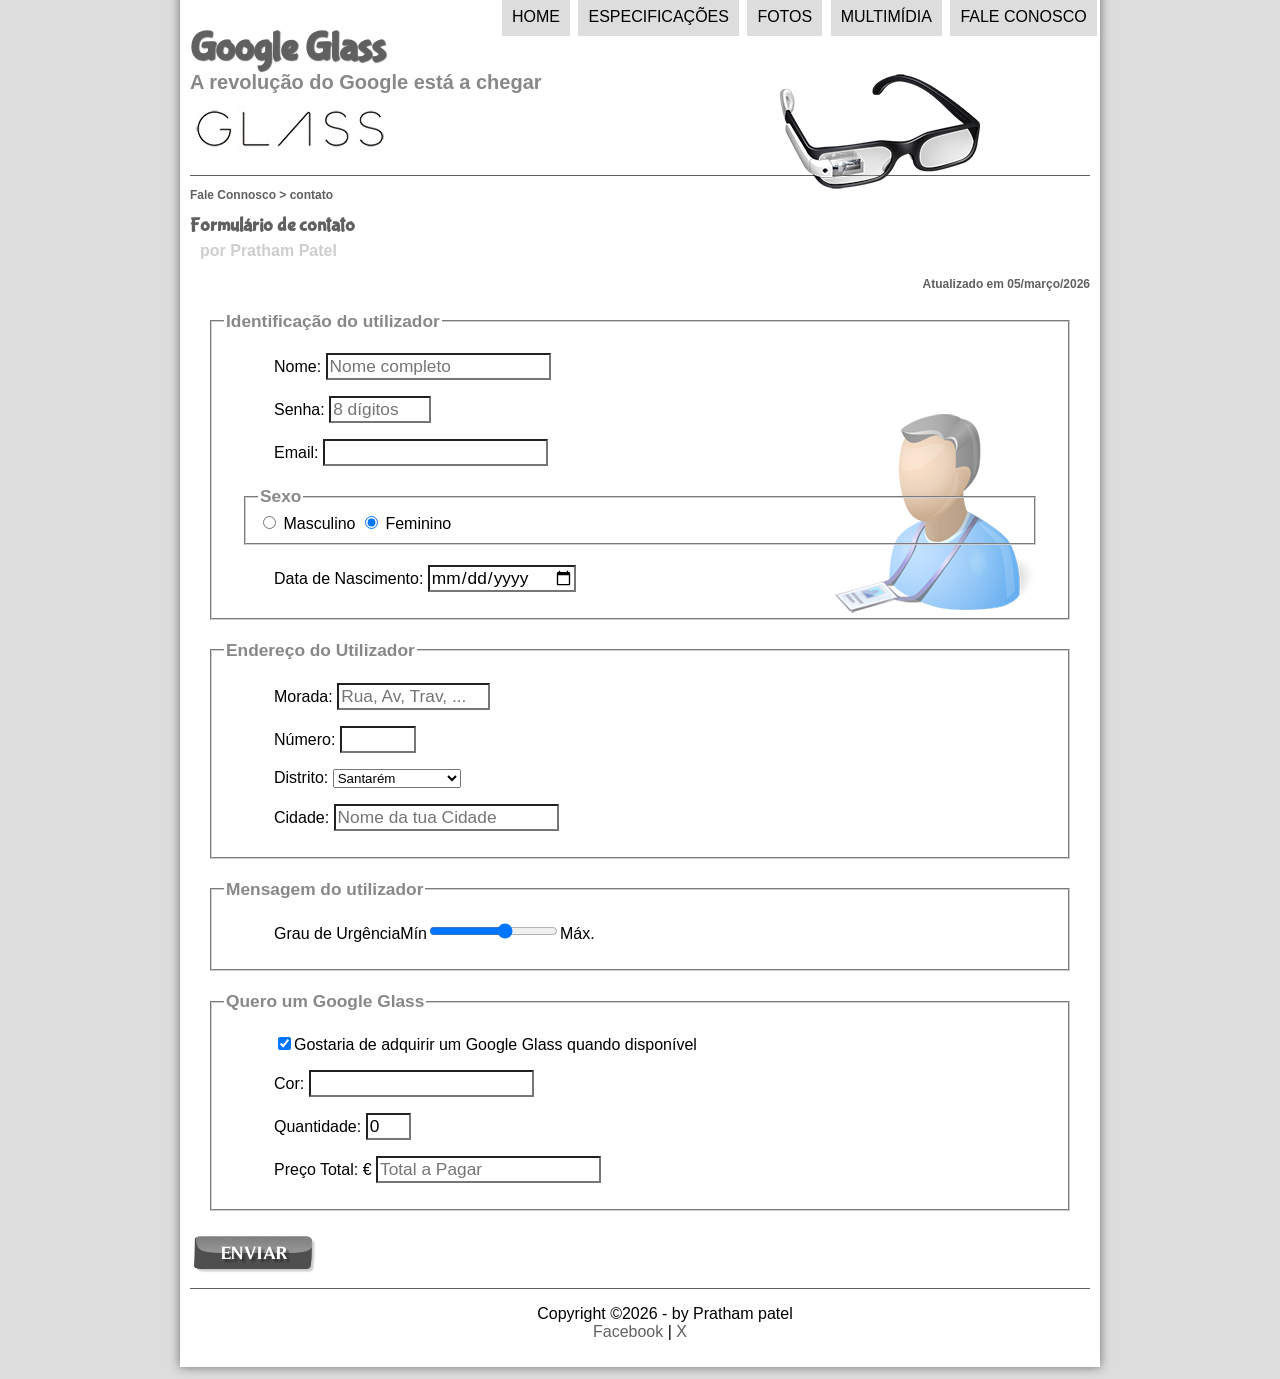
==== fale-conosco.html @ bb6ed6da "Initial commit" ====
<!DOCTYPE html>
<html lang="pt">
<head>
    <meta charset="UTF-8">
    <meta name="viewport" content="width=device-width, initial-scale=1.0">
    <title>Fale Connosco</title>
    <link rel="stylesheet" href="_css/estilo.css">
    <link rel="stylesheet" href="_css/form.css">
</head>
<script language="javascript" src="_javascript/funcoes.js"></script>
<script>
    function clac_total() {
        var qtd = parseInt(document.getElementById('iQtd').value)
        tot = qtd * 250;
        document.getElementById('iTot').value = tot;
    }
</script>
<body>
    <div id="interface">
        <header id="cabecalho">
            <hgroup>
            <h1>Google Glass</h1>
            <h2>A revolução do Google está a chegar<h2>
            </hgroup>
            <img id="icone" src="_imagens/glass-oculos-preto-peq.png" alt="">
            <nav id="menu">
               <h1>Menu Principal</h1>
                <ul>
                    <li onmouseover="mudafoto('_imagens/home.png')" onmouseout="mudafoto('_imagens/glass-oculos-preto-peq.png')"><a href="index.html">Home</a> </li>
                    <li onmouseover="mudafoto('_imagens/especificacoes.png')" onmouseout="mudafoto('_imagens/glass-oculos-preto-peq.png')"><a href="specs.html">Especificações</a></li>
                    <li onmouseover="mudafoto('_imagens/fotos.png')" onmouseout="mudafoto('_imagens/glass-oculos-preto-peq.png')"><a href="fotos.html">Fotos</li>
                    <li onmouseover="mudafoto('_imagens/multimidia.png')" onmouseout="mudafoto('_imagens/glass-oculos-preto-peq.png')"><a href="multimidia.html"></a>Multimídia</li>
                    <li onmouseover="mudafoto('_imagens/contato.png')" onmouseout="mudafoto('_imagens/glass-oculos-preto-peq.png')"><a href="fale-conosco.html"></a>Fale conosco</li>
                </ul>
            </nav>
        </header>
        <section id="corpo-full">
            <article id="noticia_principal">    
                <header id="cabecalho-artigo">
                    <hgroup>
                        <h3>Fale Connosco > contato</h3>
                        <h1>Formulário de contato</h1>
                        <h2>por Pratham Patel </h2>
                        <h3 class="direito">Atualizado em 05/março/2026</h3>
                    </hgroup>
                </header>
                
               <form method="post" id="fContato" action="mailto:14262.prathampatel@alunos.ae-almeirim.pt" oninput="calc_total();"></form>
                    <fieldset id="utilizador">
                        <legend>Identificação do utilizador</legend>
                            <p><label for="iNome">Nome: </label><input type="text" name="tNome" id="iNome" size="20" maxlength="30" placeholder="Nome completo"></p>
                            <p><label for="iSenha">Senha: </label><input type="password" name="tSenha" id="iSenha" size="8" maxlength="8" placeholder="8 dígitos"></p>
                            <p><label for="iEmail">Email: </label><input type="email" name="tEmail" id="iEmail" size="20" maxlength="40"></p>
                            <fieldset id="isexo">
                                <legend>Sexo</legend>
                                    <input type="radio" name="tSexo" id="iMasc" checked/> <label for="iMasc">Masculino</label>
                                    <input type="radio" name="tSexo" id="iFem" checked/> <label for="iFem">Feminino</label>
                            </fieldset>
                            <p>Data de Nascimento: <input type="date" name="tData" id="iData"></p>
 
                    </fieldset>
                    <fieldset id="iEndereco">
                        <legend>Endereço do Utilizador</legend>
                            <p><label for="iRua">Morada: </label> <input type="text" name="tRua" id="iRua"  size="13" maxlength="80" placeholder="Rua, Av, Trav, ..."></p>
                            <p><label for="iNum">Número: </label><input type="number" name="tNum" id="iNum" min="0" max="9999"></p>
                            <p><label for="iDist">Distrito: </label>    <select name="tDist" id="iDist">
                                <optgroup label="Região Centro">
                                    <option value="Avr">Aveiro</option>
                                    <option value="Grd">Guarda</option>
                                    <option value="Cbr">Coimbra</option>
                                    <option value="CB">Castelo Branco</option>
                                    <option value="Lra">Leiria</option>
                                   
                                </optgroup>
                                <optgroup label for="Região de Lisboa e Vale do Tejo">
                                    <option value="Lba">Lisboa</option>
                                    <option value="Str" selected>Santarém</option>
                                    <option value="Stb">Setúbal</option>
                                   
                                </optgroup>
                            </select></p>
                            <p><label for="iCid">Cidade: </label><input type="text" name="tCid" id="iCid"maxlength="40" size="20" placeholder="Nome da tua Cidade" list="cidades"></p>
                            <datalist id="cidades">
                                <option value="Almeirim"></option>
                                <option value="Fazendas de Almeirim"></option>
                                <option value="Benfica de Ribatejo"></option>
                                <option value="Raposa"></option>
                                <option value="Alpiarça"></option>
                            </datalist> 
                    </fieldset>
                    <fieldset id="iMensagem">
                        <legend>Mensagem do utilizador</legend>
                        <p><label for="iUrg">Grau de Urgência</label>Mín<input
                            type="range"  name="tUrg" id="iUrg" min="0" max="10"
                            step="2">Máx.</p>
                        </fieldset>
                        <fieldset id="iPedido">
                            <legend>Quero um Google Glass</legend>
                        <p><input type="checkbox" name="tPed" checked><label for="iPed">Gostaria de adquirir um Google Glass quando disponível</label></p>
                        <p><label for="iCor">Cor: </label><input type="number" name="tCor" id="iCor" value="#0000FF"></p>
                        <p><label for="iQtd">Quantidade: </label><input type="number" name="tQtd" id="iQtd" min="0" max="5" value="0" ></p>
                        <p><label for="iTot">Preço Total: € </label><input type="text" name="tTot" id="iTot" placeholder="Total a Pagar" readonly></p>
                    </fieldset>
                    <input type="image" name="tEnviar" src="_imagens/botao-enviar.png">
                </form>
             </article>
         </section>
 
                         
 <footer id="rodape">
            <p> Copyright &copy;2026 - by Pratham patel <br>
            <a href="https://facebook.com"> Facebook</a> |  <a href="https://x.com">X</a>
            </p>
        </footer>
    </div>
</body>
</html>
---- _css/estilo.css ----
@charset "UTF-8";

@import url("https://fonte.gooleapis.com/css2?Family=Titillium+Web&display=swap");

@font-face {
    font-family:'Fontelogo';
    src: url(../_fonts/bubblegum-sans-regular.otf);
}

body {
    font-family:Arial,sans-serif;
    background-color: #dddddd;
    color: black;
}

div#interface {
    width: 900px;
    background-color: white;
    margin: -20px auto 10px auto;
    box-shadow: 0px 0px 10px rgba(0, 0, 0, 0.5);
    padding: 10px;
}

p {
    text-align: justify;
    text-indent: 50px;
}

a {
    color: #606060;
    text-decoration: none;
}

a:hover {
    text-decoration: underline
}

header#cabecalho img#icone {
    position: absolute;
    left: 780px;
    top: 70px;
}

header#cabecalho {
    height: 150px;
    border-bottom: 1px #606060 solid;
    background: url("../_imagens/glass-logo-peq.jpg") no-repeat 0px 80px;
}

header#cabecalho h1 {
    font-family: 'FonteLogo', Helvetica, sans-serif;
    font-size: 30pt;
    color: #606060;
    text-shadow: 1px 1px 1px rgba(0, 0, 0, 0.6);
    margin-bottom: 0px;
    padding: 0px;
}

header#cabecalho h2 {
    font-family: 'Titillium Web', sans-serif;
    font-size: 15pt;
    color: #888888;
    margin-top: 0px;
    padding: 0px;  
}

figure.foto-legenda {
    position: relative;
    border: 8px solid white;
    box-shadow: 1px 1px 4px black;
}

figure.foto-legenda img {
    width: 100%;
    height: 100%;
}

figure.foto-legenda figcaption {
    opacity: 0;
    position: absolute;
    top: 0px;
    width: 100%;
    height: 100%;
    background-color: rgba(0, 0, 0, 0.4);
    color: white;
    padding: 10px;
    box-sizing: border-box;
    transition: opacity 1s;
} 

nav#menu {
    display: block;
}

nav#menu ul {
    list-style: nome;
    text-transform: uppercase;
    position: absolute;
    top: -20px;
    left: 460px;
}

nav#menu h1 {
    display: none;
}

nav#menu a {
    color: black;
    text-decoration: none;
}

nav#menu:hover {
    color:white;
    text-decoration: underline;

} 
nav#menu li {
    display: inline-block;
    background-color: #dddddd;
    padding: 10px;
    margin: 2px;
    transition: background-color 1s;
}

nav#menu li:hover {
    background-color: #606060;
}

section#corpo {
    display: block;
    width: 500px;
    float: left;
    border-right: 1px #606060 solid;
    padding-right: 20px;
}

article#noticia_principal h2 {
    font-size: 13px;
    color: #606060;
    background-color: #dddddd;
    padding: 5px 0px 5px 10px;
    margin: 10px 0px 0px 0px;
}

header#cabecalho-artigo h1{
    font-family: 'FonteLogo', sans-serif;
    font-size: 20px;
    color: #606060;
    margin-bottom: 0px;
    margin-top: 0px;
}

.direito {
    text-align: right; 
}

header#cabecalho-artigo h2 {
    font-size: 12pt;
    color: #cecece;
    background-color: white;
    margin: 0px;
}

header#cabecalho-artigo h3 {
    font-size: 12px;
    color: #606060;  
}

table#tabela_espec {
    border: 1px solid #606060;
    border-spacing: 0px;
    margin-left: auto;
    margin-right: auto;
}

table#tabela_espec td {
    border: 1px solid #606060;
    padding: 10px;
    vertical-align: middle;
}

table#tabela_espec td.ce {
    color: white;
    background-color: #606060;
    vertical-align: top;
    font-weight: bold;
}

table#tabela_espec td.cd {
    background-color:#cecece;
}

table#tabela_espec caption {
    color: #888888;
    font-size: 15t;
    font-weight: bolder;
}

table#tabela_espec caption span {
    display: block;
    float: right;
    color: black;
    font-size: 8pt;
    margin-top: 10px;
}

video#video1 {
    display: block;
    position: relative;
    left: 0px;
    bottom: 15px;
    width: 500px;
    margin: auto;    
}

video#video2 {
    display: block;
    position: relative;
    left: 0px;
    top: 10px;
    width: 350px;
    margin: auto;
}

aside#lateral {
    display: block;
    width: 350px;
    float: right;
    background-color: #dddddd;
    padding: 10px;
    margin-top: 10px;
    box-shadow: 2px 2px 2px rgba(0, 0, 0, 0.5);
}

aside#lateral h1 {
    font-family:'FonteLogo', sans-serif ;
    font-size: 20pt;
    color: #606060;
    margin-top: 0px;
}

aside#lateral h2 {
    font-family:'FonteLogo', sans-serif ;
    font-size: 13pt;
    color: white;
    margin-top: 0px;
    padding: 5px;
}

footer#rodape {
    clear: both;
    border-top: 1px solid #606060;   
}

footer#rodape p {
    text-align: center;
}
---- _css/form.css ----
@charset "UTF-8";
 
form {
    width: 550px;
    margin:auto;
}
 
input, textarea {
    font-family: sans-serif;
    font-weight: normal;
    font-size: 13pt;
    background-color: rgba(255, 255, 255, 0.8);
}
 
input: hover, textarea:hover {
    background-color: #dddddd;
}
 
legend {
    color: #888888;
    font-weight: bold;
    font-size: 13pt;
    font-family: sans-serif;
}
 
fieldset {
    border-color: #cecece;
    margin: 20px;
}
 
fieldset#sexo {
    width: 150px;
}
 
fieldset#utilizador {
    background: url("../_imagens/icone-contato.png") no-repeat 95% 95%;
}
 
fieldset#endereco {
    background: url("../_imagens/icone-endereco.png") no-repeat 95% 95%;
}
 
fieldset#mensagem {
    background: url("../_imagens/icone-mensagem.png") no-repeat 95% 95%;
}
 
fieldset#pedido {
    background: url("../_imagens/icone-pagamento.png") no-repeat 95% 95%;
}
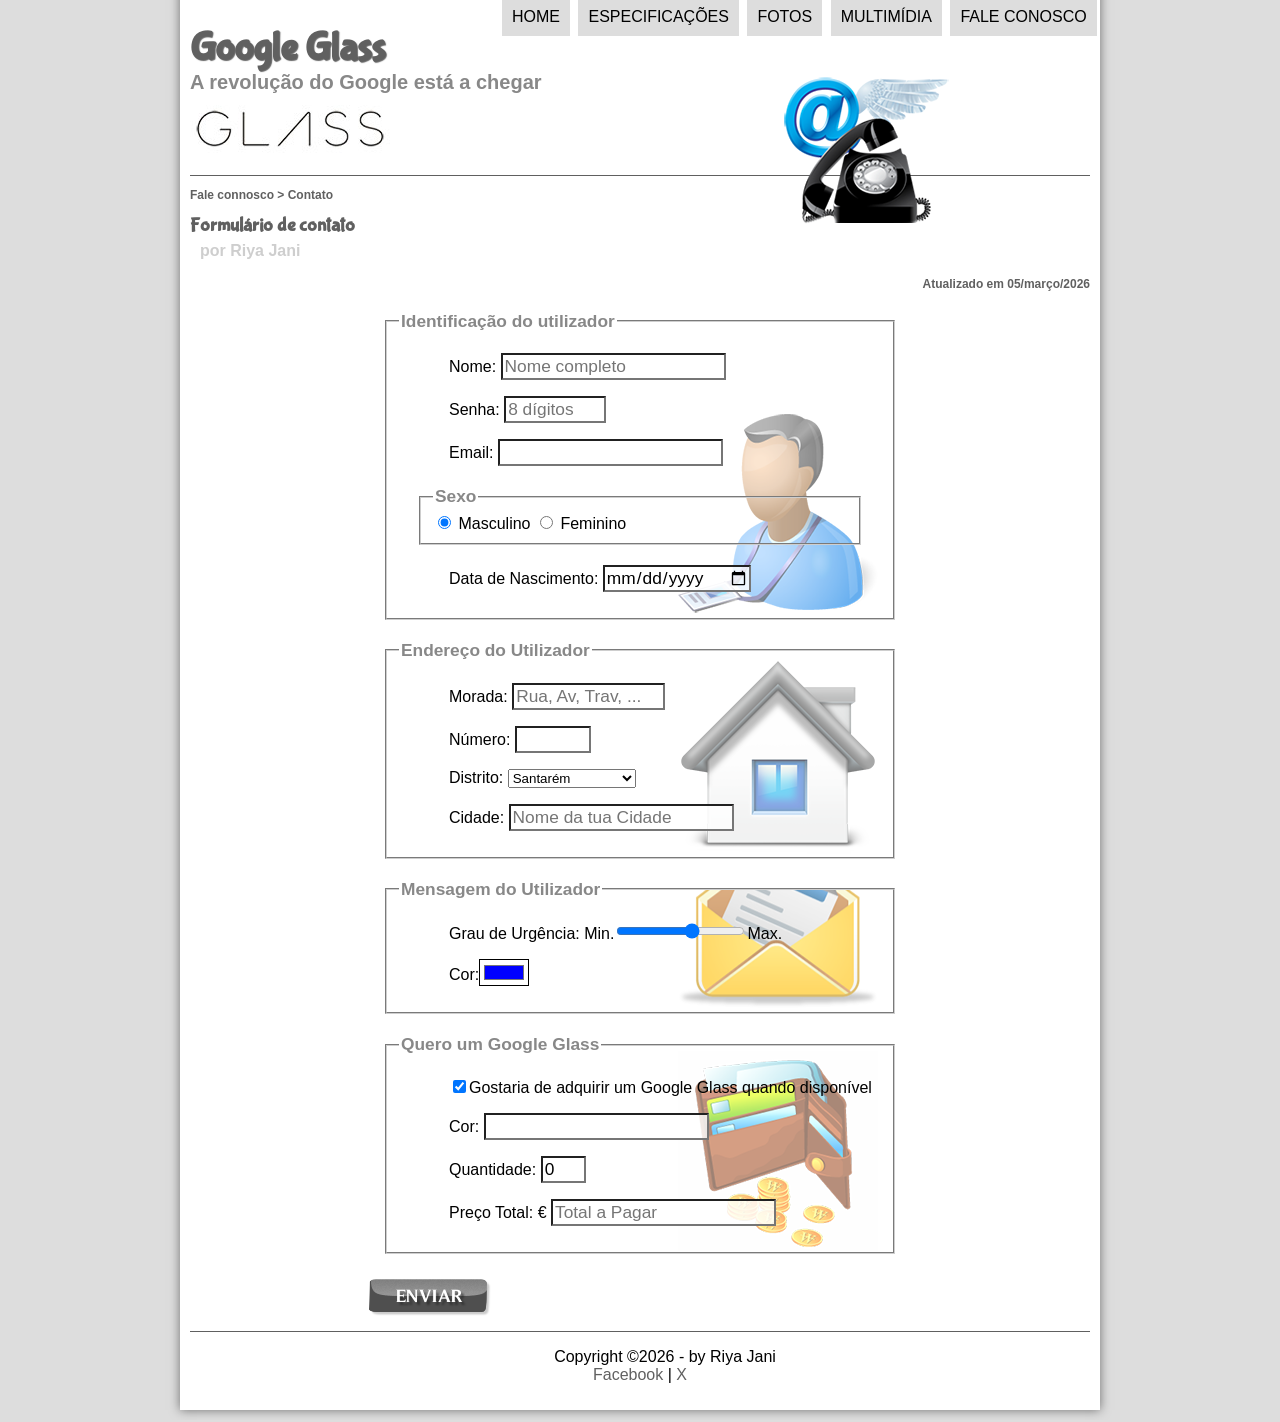
==== commit a2594ea4: "Update fale-conosco.html" ====
--- a/fale-conosco.html
+++ b/fale-conosco.html
@@ -1,117 +1,123 @@
 <!DOCTYPE html>
 <html lang="pt">
 <head>
-    <meta charset="UTF-8">
-    <meta name="viewport" content="width=device-width, initial-scale=1.0">
-    <title>Fale Connosco</title>
-    <link rel="stylesheet" href="_css/estilo.css">
-    <link rel="stylesheet" href="_css/form.css">
+<meta charset="UTF-8">
+<meta name="viewport" content="width=device-width, initial-scale=1.0">
+<title>Fale connosco</title>
+<link rel="stylesheet" href="_css/estilo.css">
+<link rel="stylesheet" href="_css/form.css">
 </head>
 <script language="javascript" src="_javascript/funcoes.js"></script>
 <script>
-    function clac_total() {
-        var qtd = parseInt(document.getElementById('iQtd').value)
+    function calc_total() {
+        var qtd = parseInt(document.getElementById('iQtd').value);
         tot = qtd * 250;
-        document.getElementById('iTot').value = tot;
+        document.getElementById8('iTot').value = tot;
     }
 </script>
 <body>
-    <div id="interface">
-        <header id="cabecalho">
-            <hgroup>
-            <h1>Google Glass</h1>
-            <h2>A revolução do Google está a chegar<h2>
-            </hgroup>
-            <img id="icone" src="_imagens/glass-oculos-preto-peq.png" alt="">
-            <nav id="menu">
-               <h1>Menu Principal</h1>
-                <ul>
-                    <li onmouseover="mudafoto('_imagens/home.png')" onmouseout="mudafoto('_imagens/glass-oculos-preto-peq.png')"><a href="index.html">Home</a> </li>
-                    <li onmouseover="mudafoto('_imagens/especificacoes.png')" onmouseout="mudafoto('_imagens/glass-oculos-preto-peq.png')"><a href="specs.html">Especificações</a></li>
-                    <li onmouseover="mudafoto('_imagens/fotos.png')" onmouseout="mudafoto('_imagens/glass-oculos-preto-peq.png')"><a href="fotos.html">Fotos</li>
-                    <li onmouseover="mudafoto('_imagens/multimidia.png')" onmouseout="mudafoto('_imagens/glass-oculos-preto-peq.png')"><a href="multimidia.html"></a>Multimídia</li>
-                    <li onmouseover="mudafoto('_imagens/contato.png')" onmouseout="mudafoto('_imagens/glass-oculos-preto-peq.png')"><a href="fale-conosco.html"></a>Fale conosco</li>
-                </ul>
-            </nav>
-        </header>
-        <section id="corpo-full">
-            <article id="noticia_principal">    
-                <header id="cabecalho-artigo">
-                    <hgroup>
-                        <h3>Fale Connosco > contato</h3>
-                        <h1>Formulário de contato</h1>
-                        <h2>por Pratham Patel </h2>
-                        <h3 class="direito">Atualizado em 05/março/2026</h3>
-                    </hgroup>
-                </header>
-                
-               <form method="post" id="fContato" action="mailto:14262.prathampatel@alunos.ae-almeirim.pt" oninput="calc_total();"></form>
-                    <fieldset id="utilizador">
-                        <legend>Identificação do utilizador</legend>
-                            <p><label for="iNome">Nome: </label><input type="text" name="tNome" id="iNome" size="20" maxlength="30" placeholder="Nome completo"></p>
-                            <p><label for="iSenha">Senha: </label><input type="password" name="tSenha" id="iSenha" size="8" maxlength="8" placeholder="8 dígitos"></p>
-                            <p><label for="iEmail">Email: </label><input type="email" name="tEmail" id="iEmail" size="20" maxlength="40"></p>
-                            <fieldset id="isexo">
-                                <legend>Sexo</legend>
-                                    <input type="radio" name="tSexo" id="iMasc" checked/> <label for="iMasc">Masculino</label>
-                                    <input type="radio" name="tSexo" id="iFem" checked/> <label for="iFem">Feminino</label>
-                            </fieldset>
-                            <p>Data de Nascimento: <input type="date" name="tData" id="iData"></p>
+<div id="interface">
+<header id="cabecalho">
+<hgroup>
+<h1>Google Glass</h1>
+<h2>A revolução do Google está a chegar<h2>
+</hgroup>
+<img id="icone" src="_imagens/contato.png" alt="">
+<nav id="menu">
+<h1>Menu Principal</h1>
+<ul>
+<li onmouseover="mudafoto('_imagens/home.png')" onmouseout="mudafoto('_imagens/glass-oculos-preto-peq.png')"><a href="index.html">Home</a> </li>
+<li onmouseover="mudafoto('_imagens/especificacoes.png')" onmouseout="mudafoto('_imagens/glass-oculos-preto-peq.png')"><a href="specs.html">Especificações</a></li>
+<li onmouseover="mudafoto('_imagens/fotos.png')" onmouseout="mudafoto('_imagens/glass-oculos-preto-peq.png')"><a href="fotos.html">Fotos</li>
+<li onmouseover="mudafoto('_imagens/multimidia.png')" onmouseout="mudafoto('_imagens/glass-oculos-preto-peq.png')"><a href="multimidia.html"></a>Multimídia</li>
+<li onmouseover="mudafoto('_imagens/contato.png')" onmouseout="mudafoto('_imagens/glass-oculos-preto-peq.png')"><a href="fale-conosco.html"></a>Fale conosco</li>
+</ul>
+</nav>
+</header>
+<section id="corpo-Full">
+<article id="noticia_principal">    
+<header id="cabecalho-artigo">
+<hgroup>
+<h3>Fale connosco > Contato</h3>
+<h1>Formulário de contato</h1>
+<h2>por Riya Jani</h2>
+<h3 class="direito">Atualizado em 05/março/2026</h3>
+</hgroup>
+</header>
  
-                    </fieldset>
-                    <fieldset id="iEndereco">
-                        <legend>Endereço do Utilizador</legend>
-                            <p><label for="iRua">Morada: </label> <input type="text" name="tRua" id="iRua"  size="13" maxlength="80" placeholder="Rua, Av, Trav, ..."></p>
-                            <p><label for="iNum">Número: </label><input type="number" name="tNum" id="iNum" min="0" max="9999"></p>
-                            <p><label for="iDist">Distrito: </label>    <select name="tDist" id="iDist">
-                                <optgroup label="Região Centro">
-                                    <option value="Avr">Aveiro</option>
-                                    <option value="Grd">Guarda</option>
-                                    <option value="Cbr">Coimbra</option>
-                                    <option value="CB">Castelo Branco</option>
-                                    <option value="Lra">Leiria</option>
-                                   
-                                </optgroup>
-                                <optgroup label for="Região de Lisboa e Vale do Tejo">
-                                    <option value="Lba">Lisboa</option>
-                                    <option value="Str" selected>Santarém</option>
-                                    <option value="Stb">Setúbal</option>
-                                   
-                                </optgroup>
-                            </select></p>
-                            <p><label for="iCid">Cidade: </label><input type="text" name="tCid" id="iCid"maxlength="40" size="20" placeholder="Nome da tua Cidade" list="cidades"></p>
-                            <datalist id="cidades">
-                                <option value="Almeirim"></option>
-                                <option value="Fazendas de Almeirim"></option>
-                                <option value="Benfica de Ribatejo"></option>
-                                <option value="Raposa"></option>
-                                <option value="Alpiarça"></option>
-                            </datalist> 
-                    </fieldset>
-                    <fieldset id="iMensagem">
-                        <legend>Mensagem do utilizador</legend>
-                        <p><label for="iUrg">Grau de Urgência</label>Mín<input
-                            type="range"  name="tUrg" id="iUrg" min="0" max="10"
-                            step="2">Máx.</p>
-                        </fieldset>
-                        <fieldset id="iPedido">
-                            <legend>Quero um Google Glass</legend>
-                        <p><input type="checkbox" name="tPed" checked><label for="iPed">Gostaria de adquirir um Google Glass quando disponível</label></p>
-                        <p><label for="iCor">Cor: </label><input type="number" name="tCor" id="iCor" value="#0000FF"></p>
-                        <p><label for="iQtd">Quantidade: </label><input type="number" name="tQtd" id="iQtd" min="0" max="5" value="0" ></p>
-                        <p><label for="iTot">Preço Total: € </label><input type="text" name="tTot" id="iTot" placeholder="Total a Pagar" readonly></p>
-                    </fieldset>
-                    <input type="image" name="tEnviar" src="_imagens/botao-enviar.png">
-                </form>
-             </article>
-         </section>
+                <form action="post" id="fContato" action="mailto:riyajani57@gmail.com"
+                 oninput="calc_total()">
  
-                         
- <footer id="rodape">
-            <p> Copyright &copy;2026 - by Pratham patel <br>
-            <a href="https://facebook.com"> Facebook</a> |  <a href="https://x.com">X</a>
-            </p>
-        </footer>
-    </div>
+                    <fieldset id="iUtilizador">
+<legend>Identificação do utilizador</legend>
+<p><label for="iNome">Nome: </label><input type="text" name="tNome" id="iNome" size="20" maxlength="30" placeholder="Nome completo"></p>
+<p><label for="iSenha">Senha: </label><input type="password" name="tSenha" id="iSenha" size="8" maxlength="8" placeholder="8 dígitos"></p>
+<p><label for="iEmail">Email: </label><input type="email" name="tEmail" id="iEmail" size="20" maxlength="40"></p>
+<fieldset id="isexo">
+<legend>Sexo</legend>
+<input type="radio" name="tSexo" id="iMasc" checked/> <label for="iMasc">Masculino</label>
+<input type="radio" name="tSexo" id="iFem" > <label for="iFem">Feminino</label>
+</fieldset>
+<p>Data de Nascimento: <input type="date" name="tData" id="iData"></p>
+</fieldset>
+<fieldset id="iEndereco">
+<legend>Endereço do Utilizador</legend>
+<p><label for="iRua">Morada: </label> <input type="text" name="tRua" id="iRua"  size="13" maxlength="80" placeholder="Rua, Av, Trav, ..."></p>
+<p><label for="iNum">Número: </label><input type="number" name="tNum" id="iNum" min="0" max="9999"></p>
+<p><label for="iDist">Distrito: </label>    <select name="tDist" id="iDist">
+<optgroup label="Região Centro">
+<option value="Avr">Aveiro</option>
+<option value="Grd">Guarda</option>
+<option value="Cbr">Coimbra</option>
+<option value="CB">Castelo Branco</option>
+<option value="Lra">Leiria</option>
+</optgroup>
+<optgroup label for="Região de Lisboa e Vale do Tejo">
+<option value="Lba">Lisboa</option>
+<option value="Str" selected>Santarém</option>
+<option value="Stb">Setúbal</option>
+</optgroup>
+</select></p>
+<p><label for="iCid">Cidade: </label><input type="text" name="tCid" id="iCid"maxlength="40" size="20" placeholder="Nome da tua Cidade" list="cidades"></p>
+<datalist id="cidades">
+<option value="Almeirim"></option>
+<option value="fazendas de almeirim"></option>
+<option value="Benfica do Ribatejo"></option>
+<option value="Raposa"></option>
+<option value="Alpiarça"></option>
+</datalist>
+</fieldset>
+<fieldset id="iMensagem">
+<legend>Mensagem do Utilizador</legend>
+<p><label for="iUrg">Grau de Urgência: </label>Min.<input
+                            type="range" name="tUrg" id="iUrg" min="0" max="10"
+                            step="2">Max.</p>
+<p><label for="iCor">Cor:</label><input type="color" name="iCor" id="iCor"
+                            value="#0000FF"></p>
+</fieldset>
+<fieldset id="iPedido">
+<legend>Quero um Google Glass</legend>
+<p><input type="checkbox" name="tPed" id="iPed"
+                                checked><label for="iPed">Gostaria de adquirir um Google
+                                Glass quando disponível</label></p>
+<p><label for="iCor">Cor: </label><input type="number"
+                                name="tCor" id="iCor" value="#0000FF"></p>
+<p><label for="iQtd">Quantidade: </label><input type="number"
+                                name="tQtd" id="iQtd" min="0" max="5" value="0"></p>
+<p><label for="iTot">Preço Total: € </label><input
+                                type="text" name="iTot" id="iTot" placeholder="Total a Pagar"
+                            readonly></p>
+</fieldset>
+<input type="image" name="tEnviar" src="_imagens/botao-enviar.png">
+</form>
+</artical>
+</section>
+ 
+<footer id="rodape">
+<p> Copyright &copy;2026 - by Riya Jani <br>
+<a href="https://facebook.com"> Facebook</a> |  <a href="https://x.com">X</a>
+</p>
+</footer>
+</div>
 </body>
 </html>
--- a/_css/form.css
+++ b/_css/form.css
@@ -28,22 +28,22 @@
     margin: 20px;
 }
  
-fieldset#sexo {
+fieldset#iSexo {
     width: 150px;
 }
  
-fieldset#utilizador {
+fieldset#iUtilizador {
     background: url("../_imagens/icone-contato.png") no-repeat 95% 95%;
 }
  
-fieldset#endereco {
+fieldset#iEndereco {
     background: url("../_imagens/icone-endereco.png") no-repeat 95% 95%;
 }
  
-fieldset#mensagem {
+fieldset#iMensagem {
     background: url("../_imagens/icone-mensagem.png") no-repeat 95% 95%;
 }
  
-fieldset#pedido {
+fieldset#iPedido {
     background: url("../_imagens/icone-pagamento.png") no-repeat 95% 95%;
-}+}
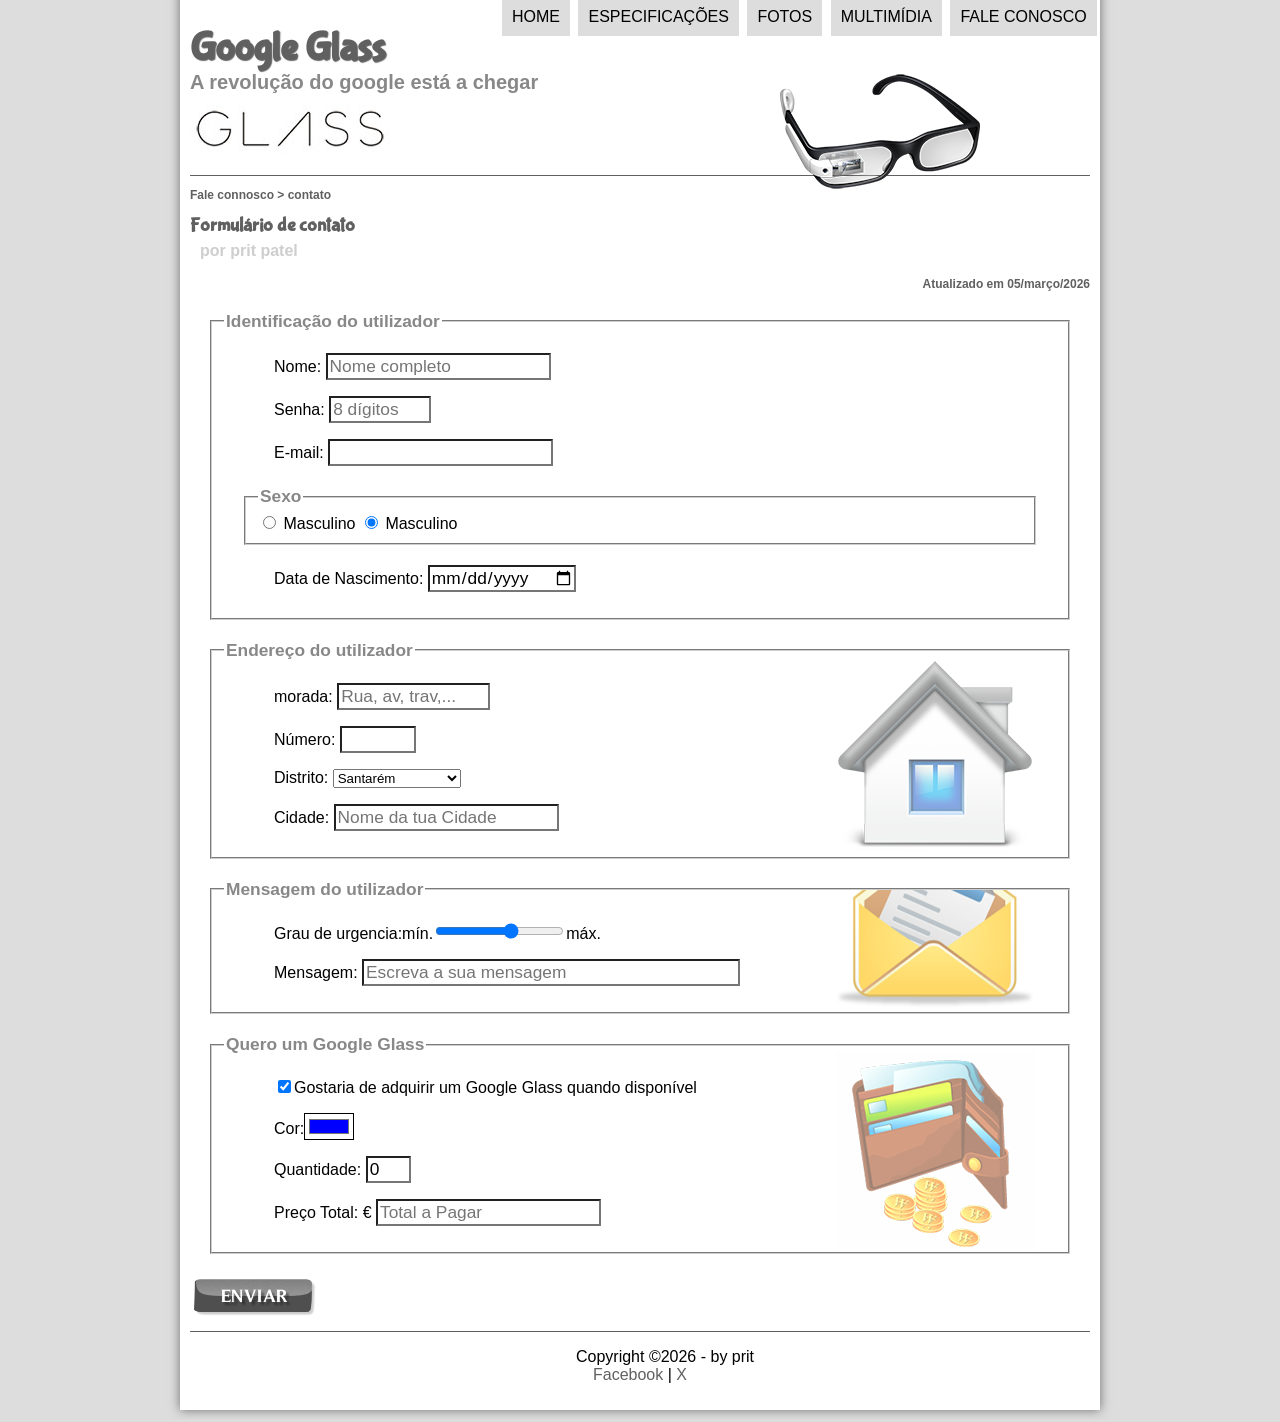
==== commit 1ba391e9: "Update fale-conosco.html" ====
--- a/fale-conosco.html
+++ b/fale-conosco.html
@@ -12,7 +12,7 @@
     function calc_total() {
         var qtd = parseInt(document.getElementById('iQtd').value);
         tot = qtd * 250;
-        document.getElementById8('iTot').value = tot;
+        document.getElementById('iTot').value = tot;
     }
 </script>
 <body>
@@ -20,9 +20,9 @@
 <header id="cabecalho">
 <hgroup>
 <h1>Google Glass</h1>
-<h2>A revolução do Google está a chegar<h2>
+<h2>A revolução do google está a chegar<h2>
 </hgroup>
-<img id="icone" src="_imagens/contato.png" alt="">
+<img id="icone" src="_imagens/glass-oculos-preto-peq.png" alt="">
 <nav id="menu">
 <h1>Menu Principal</h1>
 <ul>
@@ -34,35 +34,33 @@
 </ul>
 </nav>
 </header>
-<section id="corpo-Full">
+<section id="corpo-full">
 <article id="noticia_principal">    
 <header id="cabecalho-artigo">
 <hgroup>
-<h3>Fale connosco > Contato</h3>
+<h3>Fale connosco > contato</h3>
 <h1>Formulário de contato</h1>
-<h2>por Riya Jani</h2>
+<h2>por prit patel</h2>
 <h3 class="direito">Atualizado em 05/março/2026</h3>
 </hgroup>
 </header>
- 
-                <form action="post" id="fContato" action="mailto:riyajani57@gmail.com"
-                 oninput="calc_total()">
- 
-                    <fieldset id="iUtilizador">
+<form action="post" id="fContato" action="mailto:13597.pritpatel@alunos.ae-almeirim.pt" oninput="calc_total();"></form>
+<fieldset id="utilizador">
 <legend>Identificação do utilizador</legend>
-<p><label for="iNome">Nome: </label><input type="text" name="tNome" id="iNome" size="20" maxlength="30" placeholder="Nome completo"></p>
-<p><label for="iSenha">Senha: </label><input type="password" name="tSenha" id="iSenha" size="8" maxlength="8" placeholder="8 dígitos"></p>
-<p><label for="iEmail">Email: </label><input type="email" name="tEmail" id="iEmail" size="20" maxlength="40"></p>
+<p><label for="inome">Nome: </label> <input type="text" name="tNome" id="inome" size="20" maxlength="30" placeholder="Nome completo"></p>
+<p><label for="iSenha">Senha: </label> <input type="pawword" name="tsenha" id="iSenha" size="8" maxlength="8" placeholder="8 dígitos"></p>
+<p><label for="iEmail">E-mail: </label> <input type="email" name="tEmail" id="iEmail" size="20" maxlength="40"></p>
 <fieldset id="isexo">
 <legend>Sexo</legend>
-<input type="radio" name="tSexo" id="iMasc" checked/> <label for="iMasc">Masculino</label>
-<input type="radio" name="tSexo" id="iFem" > <label for="iFem">Feminino</label>
+<input type="radio" name="tsexo" id="iMasc" checked/> <label for="iMasc">Masculino</label>
+<input type="radio" name="tsexo" id="iMasc" checked/> <label for="iMasc">Masculino</label>
 </fieldset>
-<p>Data de Nascimento: <input type="date" name="tData" id="iData"></p>
+<p>Data de Nascimento: <input type="date" name="tdate" id="idate"></p>
 </fieldset>
-<fieldset id="iEndereco">
-<legend>Endereço do Utilizador</legend>
-<p><label for="iRua">Morada: </label> <input type="text" name="tRua" id="iRua"  size="13" maxlength="80" placeholder="Rua, Av, Trav, ..."></p>
+ 
+                <fieldset id="iEndereco">
+<legend>Endereço do utilizador</legend>
+<p><label for="iprit">morada: </label> <input type="text" name="tprit" id="iprit" size="13" maxlength="80" placeholder="Rua, av, trav,..."></p>
 <p><label for="iNum">Número: </label><input type="number" name="tNum" id="iNum" min="0" max="9999"></p>
 <p><label for="iDist">Distrito: </label>    <select name="tDist" id="iDist">
 <optgroup label="Região Centro">
@@ -80,41 +78,30 @@
 </select></p>
 <p><label for="iCid">Cidade: </label><input type="text" name="tCid" id="iCid"maxlength="40" size="20" placeholder="Nome da tua Cidade" list="cidades"></p>
 <datalist id="cidades">
-<option value="Almeirim"></option>
-<option value="fazendas de almeirim"></option>
-<option value="Benfica do Ribatejo"></option>
+<Option value="Almeirim"></Option>
+<option value="Fazendas de Almeirim"></option>
 <option value="Raposa"></option>
-<option value="Alpiarça"></option>
+<option value="Apiarça"></option>
 </datalist>
 </fieldset>
 <fieldset id="iMensagem">
-<legend>Mensagem do Utilizador</legend>
-<p><label for="iUrg">Grau de Urgência: </label>Min.<input
-                            type="range" name="tUrg" id="iUrg" min="0" max="10"
-                            step="2">Max.</p>
-<p><label for="iCor">Cor:</label><input type="color" name="iCor" id="iCor"
-                            value="#0000FF"></p>
+<legend>Mensagem do utilizador</legend>
+<p><label for="iurg">Grau de urgencia:</label>mín.<input type="range" name="tUrg" id="iUrg" min="0" max="10" step="2">máx.</p>
+<p><label for="iCid">Mensagem: </label><input type="text" name="tCid" id="iCid"maxlength="70" size="35" placeholder="Escreva a sua mensagem" list="Mensagem"></p>
 </fieldset>
 <fieldset id="iPedido">
 <legend>Quero um Google Glass</legend>
-<p><input type="checkbox" name="tPed" id="iPed"
-                                checked><label for="iPed">Gostaria de adquirir um Google
-                                Glass quando disponível</label></p>
-<p><label for="iCor">Cor: </label><input type="number"
-                                name="tCor" id="iCor" value="#0000FF"></p>
-<p><label for="iQtd">Quantidade: </label><input type="number"
-                                name="tQtd" id="iQtd" min="0" max="5" value="0"></p>
-<p><label for="iTot">Preço Total: € </label><input
-                                type="text" name="iTot" id="iTot" placeholder="Total a Pagar"
-                            readonly></p>
+<p><input type="checkbox" name="tPed" checked><label for="iPed">Gostaria de adquirir um Google Glass quando disponível</label></p>
+<p><label for="iCor">Cor:</label><input type="color" name="iCor" id="iCor" value="#0000FF"></p>
+<p><label for="iQtd">Quantidade: </label><input type="number" name="tQtd" id="iQtd" min="0" max="5" value="0" ></p>
+<p><label for="iTot">Preço Total: € </label><input type="text" name="tTot" id="iTot" placeholder="Total a Pagar" readonly></p>
 </fieldset>
 <input type="image" name="tEnviar" src="_imagens/botao-enviar.png">
 </form>
-</artical>
+</article>
 </section>
- 
 <footer id="rodape">
-<p> Copyright &copy;2026 - by Riya Jani <br>
+<p> Copyright &copy;2026 - by prit <br>
 <a href="https://facebook.com"> Facebook</a> |  <a href="https://x.com">X</a>
 </p>
 </footer>
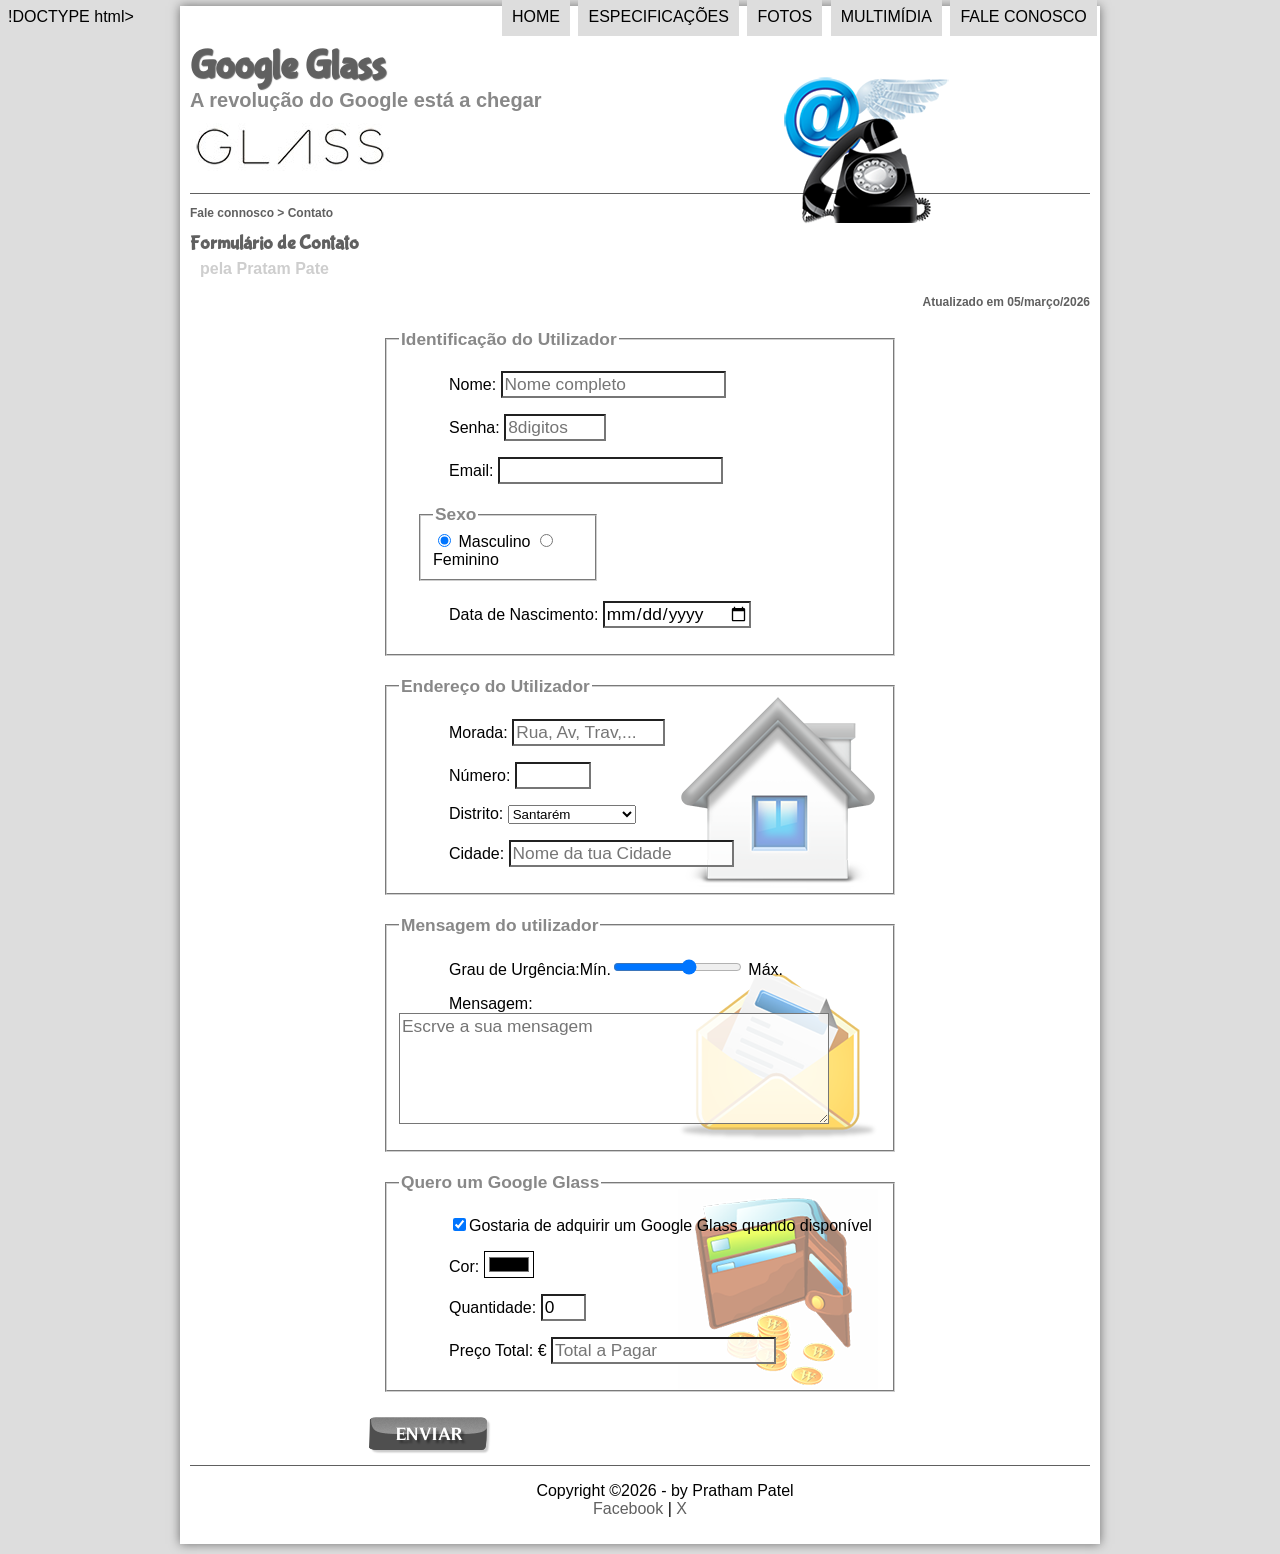
==== commit 01e26876: "Update fale-conosco.html" ====
--- a/fale-conosco.html
+++ b/fale-conosco.html
@@ -1,110 +1,117 @@
-<!DOCTYPE html>
+!DOCTYPE html>
 <html lang="pt">
 <head>
-<meta charset="UTF-8">
-<meta name="viewport" content="width=device-width, initial-scale=1.0">
-<title>Fale connosco</title>
-<link rel="stylesheet" href="_css/estilo.css">
-<link rel="stylesheet" href="_css/form.css">
+    <meta charset="UTF-8">
+    <meta name="viewport" content="width=device-width, initial-scale=1.0">
+    <title>Fale Connosco</title>
+    <link rel="stylesheet" href="_css/estilo.css">
+    <link rel="stylesheet" href="_css/form.css">
+   
 </head>
 <script language="javascript" src="_javascript/funcoes.js"></script>
 <script>
     function calc_total() {
-        var qtd = parseInt(document.getElementById('iQtd').value);
+        var qtd = parsInt(document.getElementById('iQtd').value);
         tot = qtd * 250;
         document.getElementById('iTot').value = tot;
     }
 </script>
 <body>
-<div id="interface">
-<header id="cabecalho">
-<hgroup>
-<h1>Google Glass</h1>
-<h2>A revolução do google está a chegar<h2>
-</hgroup>
-<img id="icone" src="_imagens/glass-oculos-preto-peq.png" alt="">
-<nav id="menu">
-<h1>Menu Principal</h1>
-<ul>
-<li onmouseover="mudafoto('_imagens/home.png')" onmouseout="mudafoto('_imagens/glass-oculos-preto-peq.png')"><a href="index.html">Home</a> </li>
-<li onmouseover="mudafoto('_imagens/especificacoes.png')" onmouseout="mudafoto('_imagens/glass-oculos-preto-peq.png')"><a href="specs.html">Especificações</a></li>
-<li onmouseover="mudafoto('_imagens/fotos.png')" onmouseout="mudafoto('_imagens/glass-oculos-preto-peq.png')"><a href="fotos.html">Fotos</li>
-<li onmouseover="mudafoto('_imagens/multimidia.png')" onmouseout="mudafoto('_imagens/glass-oculos-preto-peq.png')"><a href="multimidia.html"></a>Multimídia</li>
-<li onmouseover="mudafoto('_imagens/contato.png')" onmouseout="mudafoto('_imagens/glass-oculos-preto-peq.png')"><a href="fale-conosco.html"></a>Fale conosco</li>
-</ul>
-</nav>
-</header>
-<section id="corpo-full">
-<article id="noticia_principal">    
-<header id="cabecalho-artigo">
-<hgroup>
-<h3>Fale connosco > contato</h3>
-<h1>Formulário de contato</h1>
-<h2>por prit patel</h2>
-<h3 class="direito">Atualizado em 05/março/2026</h3>
-</hgroup>
-</header>
-<form action="post" id="fContato" action="mailto:13597.pritpatel@alunos.ae-almeirim.pt" oninput="calc_total();"></form>
-<fieldset id="utilizador">
-<legend>Identificação do utilizador</legend>
-<p><label for="inome">Nome: </label> <input type="text" name="tNome" id="inome" size="20" maxlength="30" placeholder="Nome completo"></p>
-<p><label for="iSenha">Senha: </label> <input type="pawword" name="tsenha" id="iSenha" size="8" maxlength="8" placeholder="8 dígitos"></p>
-<p><label for="iEmail">E-mail: </label> <input type="email" name="tEmail" id="iEmail" size="20" maxlength="40"></p>
-<fieldset id="isexo">
-<legend>Sexo</legend>
-<input type="radio" name="tsexo" id="iMasc" checked/> <label for="iMasc">Masculino</label>
-<input type="radio" name="tsexo" id="iMasc" checked/> <label for="iMasc">Masculino</label>
-</fieldset>
-<p>Data de Nascimento: <input type="date" name="tdate" id="idate"></p>
-</fieldset>
+    <div id="interface">
+         <header id="cabecalho">
+             <hgroup>
+                  <h1>Google Glass</h1>
+                  <h2>A revolução do Google está a chegar</h2>
+             </hgroup>
+             <img id="icone" src="_imagens/contato.png" alt="">
+              <nav id="menu">
+                  <h1>Menu Principal</h1>
+                  <ul>
+                      <li onmouseover="mudafoto('_imagens/home.png')" onmouseout="mudafoto('_imagens/contato.png')"> <a href="index.html">Home</a></li>
+                      <li onmouseover="mudafoto('_imagens/especificacoes.png')" onmouseout="mudafoto('_imagens/contato.png')"> <a href="specs.html">Especificações</a></li>
+                      <li onmouseover="mudafoto('_imagens/fotos.png')" onmouseout="mudafoto('_imagens/contato.png')"> <a href="fotos.html">Fotos</a></li>
+                      <li onmouseover="mudafoto('_imagens/multimidia.png')" onmouseout="mudafoto('_imagens/contato.png')"> <a href="multimidia.html">Multimídia</a></li>
+                      <li onmouseover="mudafoto('_imagens/contato.png')" onmouseout="mudafoto('_imagens/contato.png')"> <a href="fale-conosco.html">Fale conosco</a></li>
+                  </ul>
+              </nav>
  
-                <fieldset id="iEndereco">
-<legend>Endereço do utilizador</legend>
-<p><label for="iprit">morada: </label> <input type="text" name="tprit" id="iprit" size="13" maxlength="80" placeholder="Rua, av, trav,..."></p>
-<p><label for="iNum">Número: </label><input type="number" name="tNum" id="iNum" min="0" max="9999"></p>
-<p><label for="iDist">Distrito: </label>    <select name="tDist" id="iDist">
-<optgroup label="Região Centro">
-<option value="Avr">Aveiro</option>
-<option value="Grd">Guarda</option>
-<option value="Cbr">Coimbra</option>
-<option value="CB">Castelo Branco</option>
-<option value="Lra">Leiria</option>
-</optgroup>
-<optgroup label for="Região de Lisboa e Vale do Tejo">
-<option value="Lba">Lisboa</option>
-<option value="Str" selected>Santarém</option>
-<option value="Stb">Setúbal</option>
-</optgroup>
-</select></p>
-<p><label for="iCid">Cidade: </label><input type="text" name="tCid" id="iCid"maxlength="40" size="20" placeholder="Nome da tua Cidade" list="cidades"></p>
-<datalist id="cidades">
-<Option value="Almeirim"></Option>
-<option value="Fazendas de Almeirim"></option>
-<option value="Raposa"></option>
-<option value="Apiarça"></option>
-</datalist>
-</fieldset>
-<fieldset id="iMensagem">
-<legend>Mensagem do utilizador</legend>
-<p><label for="iurg">Grau de urgencia:</label>mín.<input type="range" name="tUrg" id="iUrg" min="0" max="10" step="2">máx.</p>
-<p><label for="iCid">Mensagem: </label><input type="text" name="tCid" id="iCid"maxlength="70" size="35" placeholder="Escreva a sua mensagem" list="Mensagem"></p>
-</fieldset>
-<fieldset id="iPedido">
-<legend>Quero um Google Glass</legend>
-<p><input type="checkbox" name="tPed" checked><label for="iPed">Gostaria de adquirir um Google Glass quando disponível</label></p>
-<p><label for="iCor">Cor:</label><input type="color" name="iCor" id="iCor" value="#0000FF"></p>
-<p><label for="iQtd">Quantidade: </label><input type="number" name="tQtd" id="iQtd" min="0" max="5" value="0" ></p>
-<p><label for="iTot">Preço Total: € </label><input type="text" name="tTot" id="iTot" placeholder="Total a Pagar" readonly></p>
-</fieldset>
-<input type="image" name="tEnviar" src="_imagens/botao-enviar.png">
-</form>
-</article>
-</section>
+           </header>
+           <section id="corpo-full">
+               <article id="noticia_principal">
+                    <header id="cabecalho-artigo">
+                        <hgroup>
+                            <h3>Fale connosco > Contato</h3>
+                            <h1>Formulário de Contato</h1>
+                            <h2>pela Pratam Pate</h2>
+                            <h3 class="direito">Atualizado em 05/março/2026</h3>
+                        </hgroup>
+                    </header>
+ 
+                    <form method="post" id="fContato" action="malito:micah365diasgmail.com" oninput="calc_total();">
+                        <fieldset id="utilizador">
+                            <legend>Identificação do Utilizador</legend>
+                            <p><label for="inome">Nome: </label> <input type="text" name="tNome" id="iNome" size="20" maxlength="30" placeholder="Nome completo"></p>
+                            <p><label for="isenha">Senha: </label> <input type="password" name="tSenha" id="iSenha" size="8" maxlength="8" placeholder="8digitos"></p>
+                            <p><label for="iEmail">Email: </label> <input type="email" name="tEmail" id="iEmail" size="20" maxlength="40"></p>
+                            <fieldset id="isexo">
+                                <legend>Sexo</legend>
+                                    <input type="radio" name="tSexo" id="iMasc" checked/> <label for="iMasc">Masculino</label>
+                                    <input type="radio" name="tSexo" id="iFem" /> <label for="iFem">Feminino</label>
+                            </fieldset>
+                            <p>Data de Nascimento: <input type="date" name="tData" id="iData"></p>
+                        </fieldset>
+                   
+                        <fieldset id="iEndereco">
+                            <legend>Endereço do Utilizador</legend>
+                                 <p><label for="iRua">Morada: </label> <input type="text" name="tRua" id="iRua" size="13" maxlength="80" placeholder="Rua, Av, Trav,..."></p>
+                                 <p><label for="iNum">Número: </label><input type="number" name="tNum" id="iNum" min="0" max="9999"></p>
+                                 <p><label for="iDist">Distrito: </label><select name="tDist" id="iDist">
+                                    <optgroup label="Região Centro">
+                                        <option value="Avr">Aveiro</option>
+                                        <option value="Grd">Guarda</option>
+                                        <option value="Cbr">Coimbra</option>
+                                        <option value="CB">Castelo Branco</option>
+                                        <option value="Lra">Leiria</option>
+                                    </optgroup>
+                                    <optgroup label="Região de Lisboa e Vale do Tejo">
+                                        <option value="Lba">Lisboa</option>
+                                        <option value="Str" selected>Santarém</option>
+                                        <option value="Stb">Setúbal</option>
+                                    </optgroup>
+                                 </select></p>
+                                 <p><label for="iCid">Cidade: </label> <input type="text" name="tCid" id="iCid" maxLength="40" size="20" placeholder="Nome da tua Cidade" list="cidades"></p>
+                                 <datalist id="cidades">
+                                    <option value="Almeirim"></option>
+                                    <option value="Fazendas de Almeirim"></option>
+                                    <option value="Benfica do Ribatejo"></option>
+                                    <option value="Raposa"></option>
+                                    <option value="Alpiarça"></option>
+                                 </datalist>
+                            </fieldset>
+                            <fieldset id="iMensagem">
+                                <legend>Mensagem do utilizador</legend>
+                                <p><label for="iUrge">Grau de Urgência:</label>Mín.<input type="range" name="tUrg" min="0" max="10" step="2"> Máx.</p>
+ 
+                                <p><label for="iMsg">Mensagem:</label><textarea name="tMsg" id="iMsg" cols="40" rows="5" placeholder="Escrve a sua mensagem"></textarea></p>
+                            </fieldset>
+                            <fieldset id="iPedido">
+                                <legend>Quero um Google Glass</legend>
+                                <p><input type="checkbox" name="tPed" id="iPed" checked><label for="iPed">Gostaria de adquirir um Google Glass quando disponível</label></p>
+                                <p><label for="iCor">Cor: </label><input type="color" name="tCor" id="iCor" id="iCor" value="0000FF"></p>
+                                <p><label for="iQtd">Quantidade: </label><input type="number" name="tQtd" id="iQtd" min="0" max="5" value="0"></p>
+                                <p><label for="iTot">Preço Total: € </label><input type="text" name="tTot" id="iTot" placeholder="Total a Pagar" readonly></p>
+                            </fieldset>
+                            <input type="image" name="tEnviar" src="_imagens/botao-enviar.png">
+                    </form>
+               </article>
+           </section>
+ 
 <footer id="rodape">
-<p> Copyright &copy;2026 - by prit <br>
-<a href="https://facebook.com"> Facebook</a> |  <a href="https://x.com">X</a>
-</p>
-</footer>
-</div>
+            <p>Copyright &copy;2026 - by Pratham Patel <br>
+            <a href="https://facebook.com">Facebook</a> | <a href="https://x.com">X</a></p>
+           
+        </footer>
+    </div>
 </body>
 </html>
+   
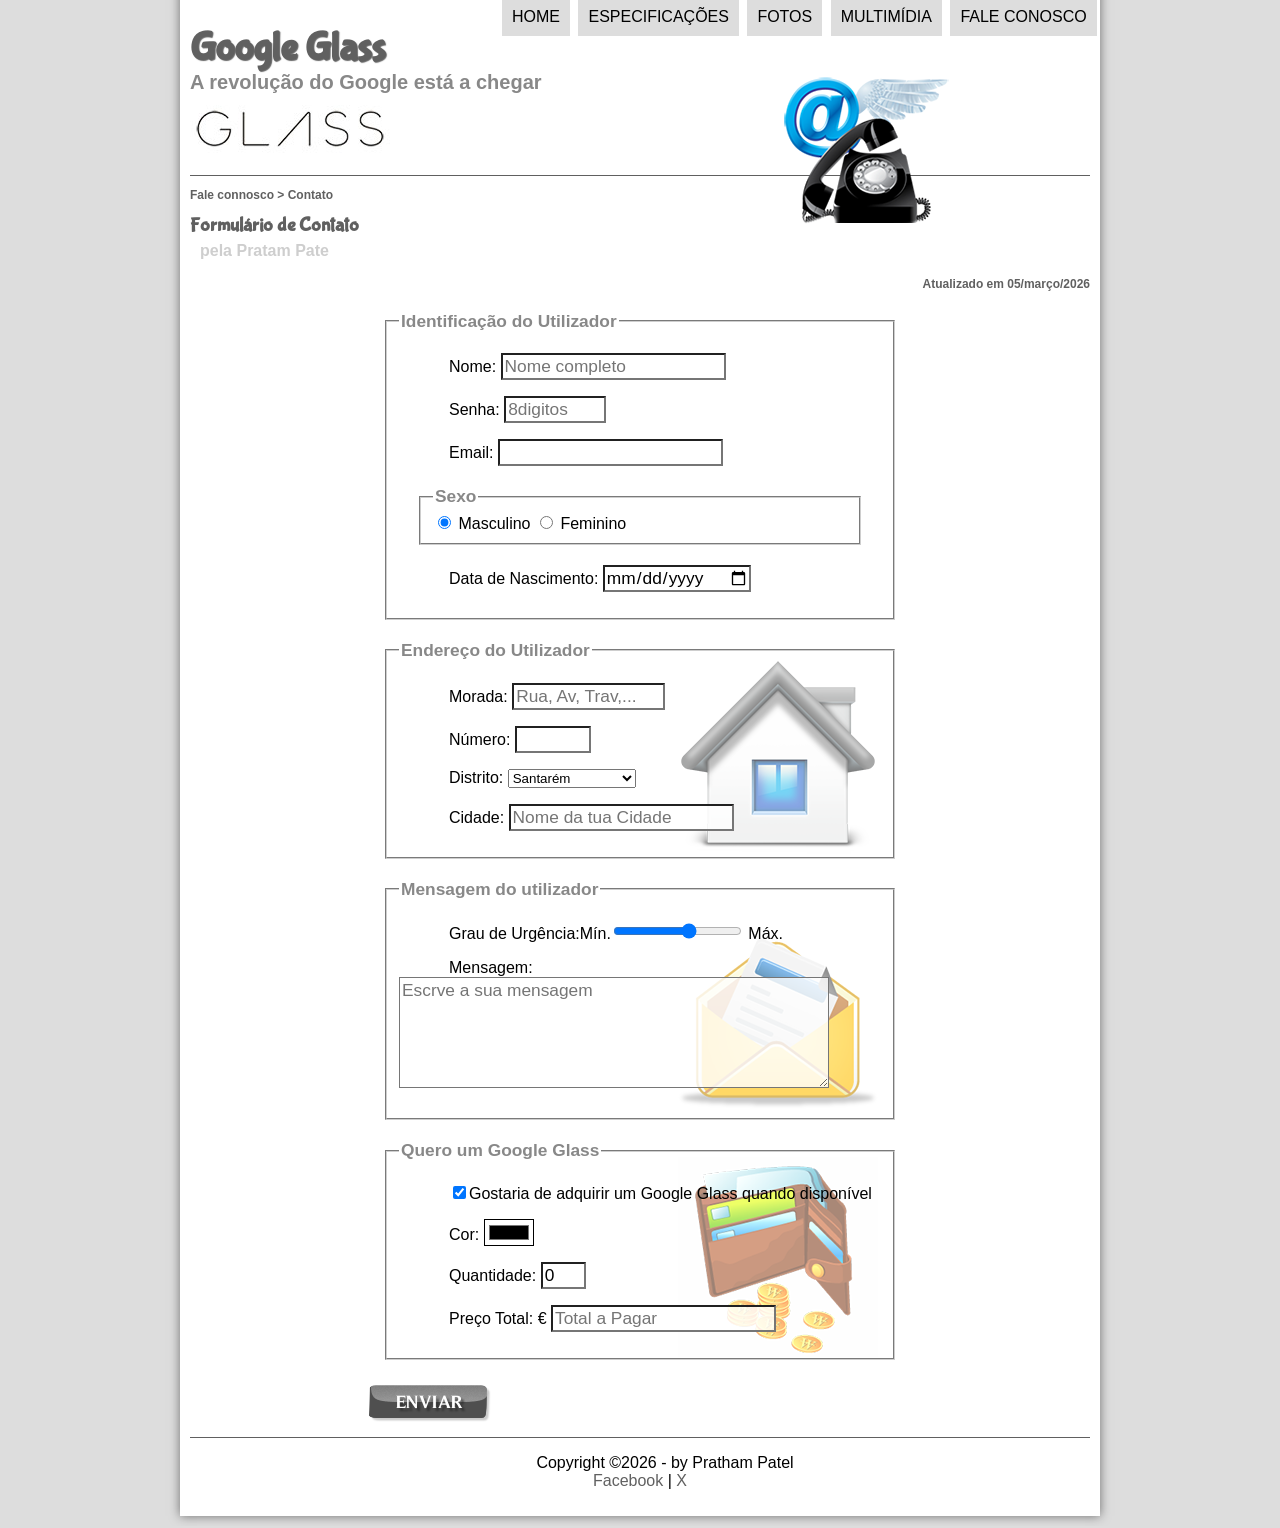
==== commit 2ef77283: "Update fale-conosco.html" ====
--- a/fale-conosco.html
+++ b/fale-conosco.html
@@ -1,4 +1,4 @@
-!DOCTYPE html>
+<!DOCTYPE html>
 <html lang="pt">
 <head>
     <meta charset="UTF-8">
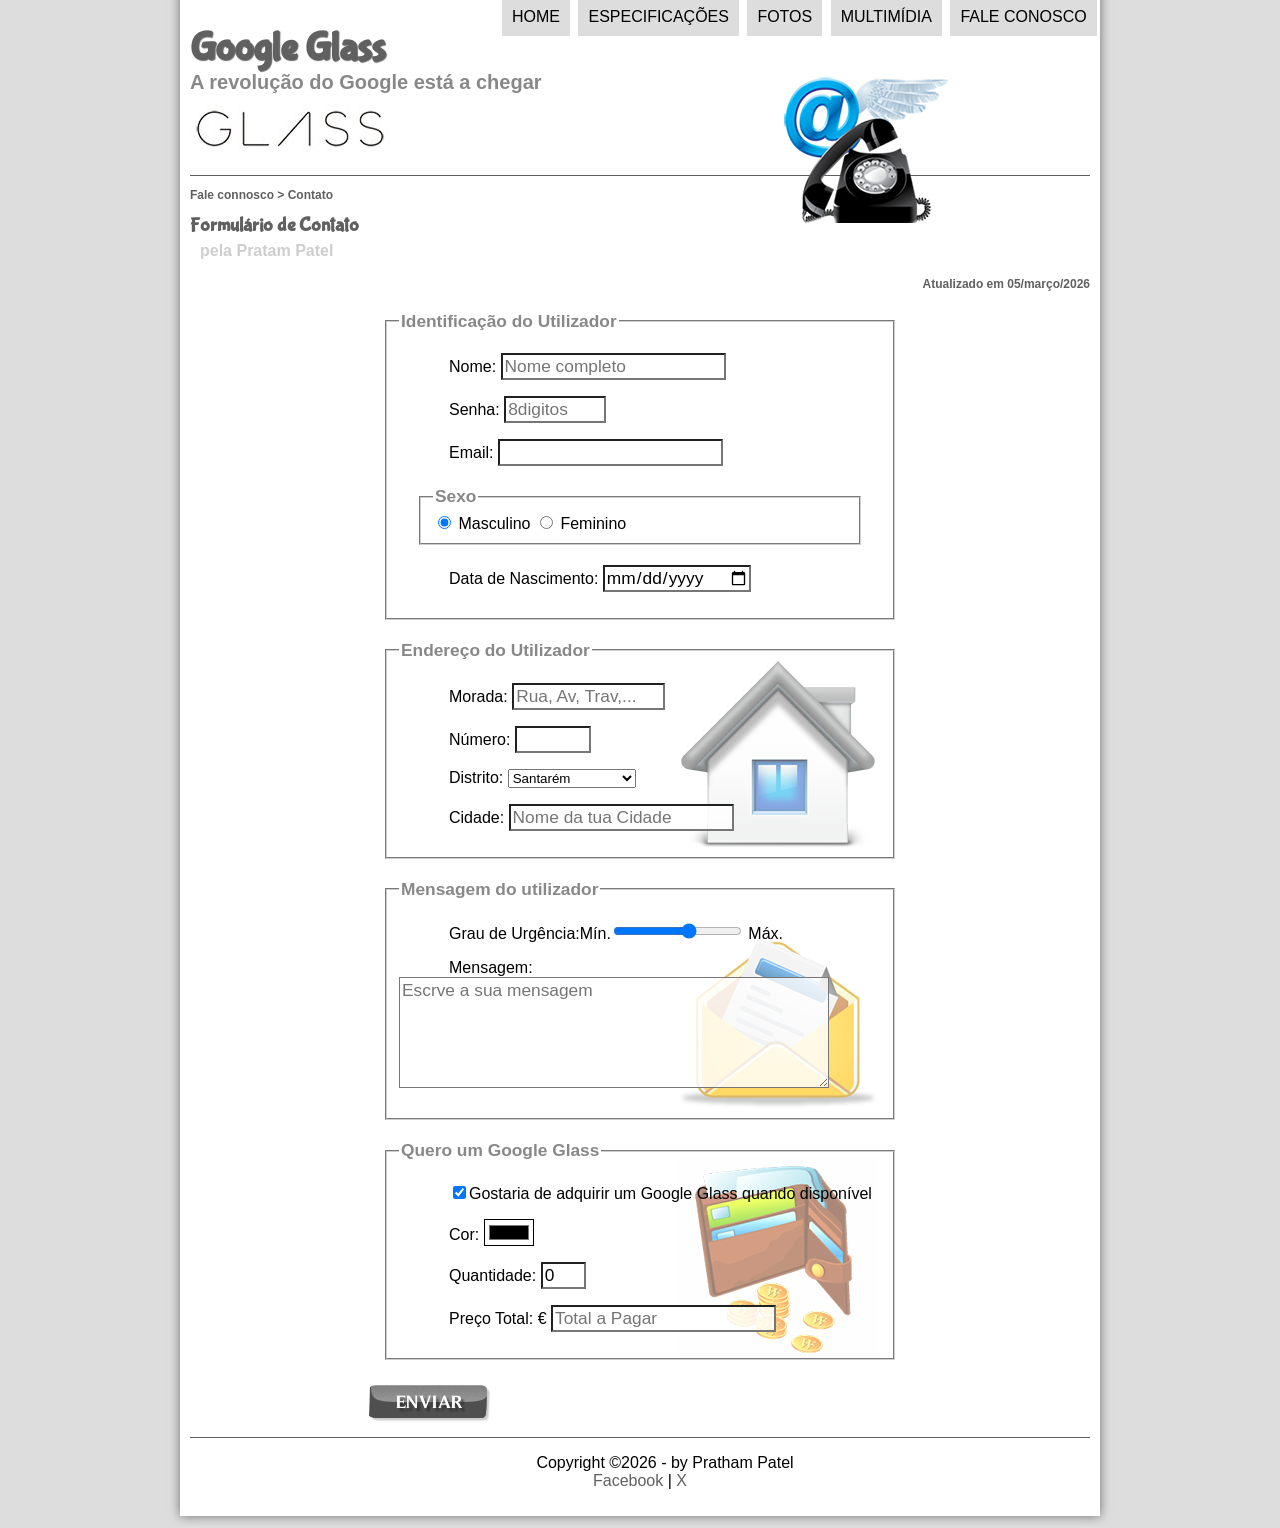
==== commit 7999d1aa: "Update fale-conosco.html" ====
--- a/fale-conosco.html
+++ b/fale-conosco.html
@@ -42,7 +42,7 @@
                         <hgroup>
                             <h3>Fale connosco > Contato</h3>
                             <h1>Formulário de Contato</h1>
-                            <h2>pela Pratam Pate</h2>
+                            <h2>pela Pratam Patel</h2>
                             <h3 class="direito">Atualizado em 05/março/2026</h3>
                         </hgroup>
                     </header>
